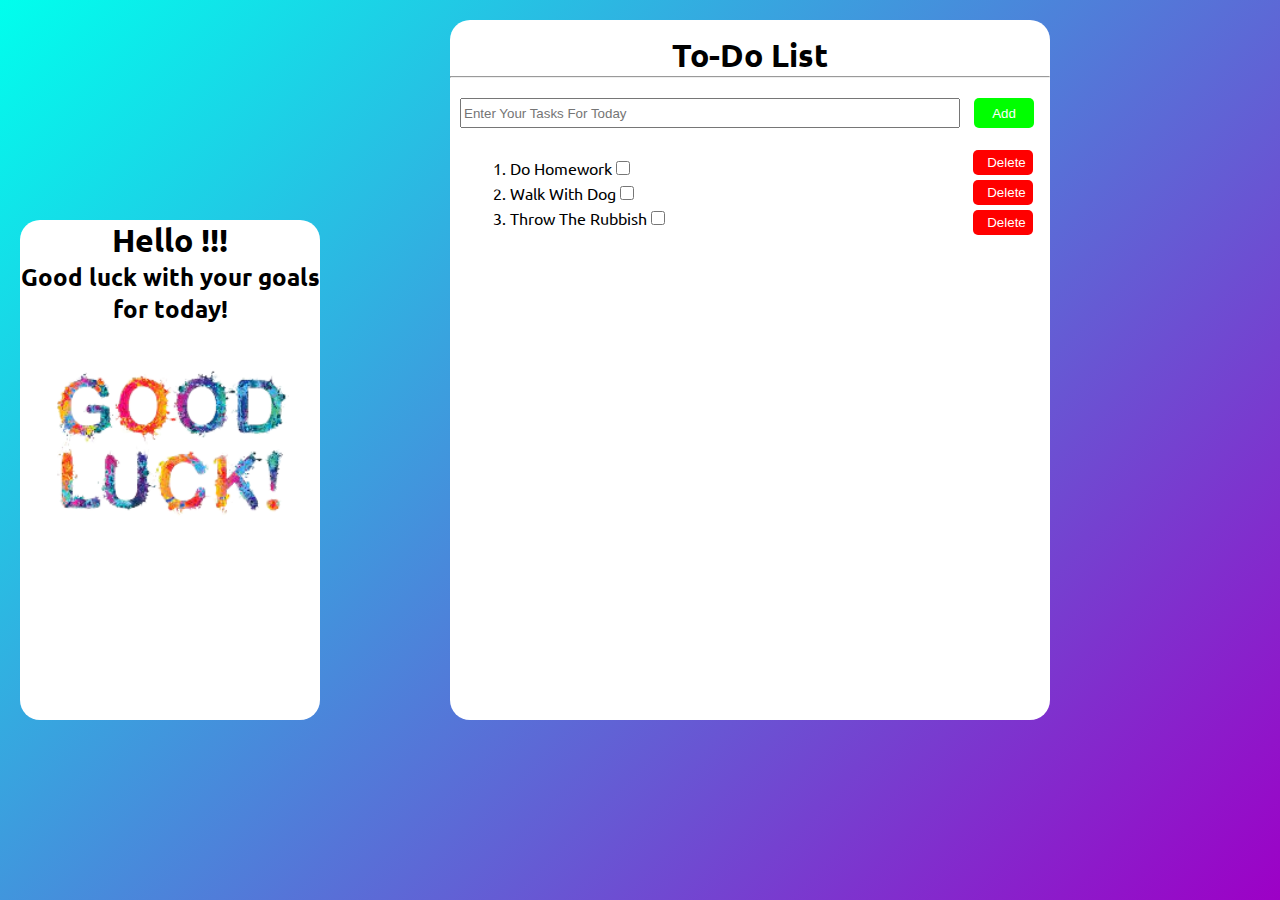
==== Html folder46/index2.html @ 9b277d18 "Add files via upload" ====
<!DOCTYPE html>
<html lang="en">
<head>
    <meta charset="UTF-8">
    <meta name="viewport" content="width=device-width, initial-scale=1.0">
    <title>Document</title>
    <link rel="stylesheet" href="assets/style/style2.css">
</head>
<body>
    <div id="HEAD">
        <div class="main">
            <h1 id="listHeader">To-Do List</h1>
            <hr>
            <form action="" method="post">
                <input id="AddText" type="text" placeholder="Enter Your Tasks For Today">
                <input id="sendInput" type="button" value="Add">
            </form>
            <div class="groupBtn">
                <input type="button" value="Delete" class="deleteBtn">
                <input type="button" value="Delete" class="deleteBtn">
                <input type="button" value="Delete" class="deleteBtn">
            </div>
            <ul>
                <li>
                    Do Homework
                    <input type="checkbox" name="task" class="checkRadio">
                </li>
                
                <li>
                    Walk With Dog
                    <input type="checkbox" name="task" class="checkRadio">
                </li>
                
                <li>
                    Throw The Rubbish
                    <input type="checkbox" name="task" class="checkRadio">
                </li>
            </ul>
            
            
        </div>
        <div class="helloWindow">
            <h1 class="center">Hello !!!</h1>
            <h2 class="center">Good luck with your goals for today!</h2>
            <img src="assets/Images/Gl image.png" alt="Good Luck picture" id="goodLuck">
        </div>
    </div>
    
<script type="module" src="assets/script/todo.js"></script>
</body>
</html>
---- Html folder46/assets/style/style2.css ----
@import url('https://fonts.googleapis.com/css2?family=Berkshire+Swash&family=Foldit:wght@100;200;300;400;500;600;700;800;900&family=Monoton&family=Playfair+Display:ital,wght@0,400;0,500;0,600;0,700;0,800;0,900;1,400;1,500;1,600;1,700;1,800;1,900&family=Roboto:ital,wght@0,100;0,300;0,400;0,500;0,700;0,900;1,100;1,300;1,400;1,500;1,700;1,900&family=Ubuntu:ital,wght@0,300;0,400;0,500;0,700;1,300;1,400;1,500;1,700&family=Work+Sans:ital,wght@0,100;0,200;0,300;0,400;0,500;0,600;0,700;0,800;0,900;1,100;1,200;1,300;1,400;1,500;1,600;1,700;1,800;1,900&display=swap');
*{
    margin: 0;
    box-sizing: border-box;
}

#HEAD{
    font-family: 'Ubuntu', sans-serif;
    background: linear-gradient(135deg, rgba(0, 255, 237, 1) 0%, rgba(157, 0, 198, 1) 100%);
    height: 100vh;
}

.main{
    position: absolute;
    background-color: white;
    width: 600px;
    height: 700px;
    border-radius: 20px;
    border: none;
    margin-left: 450px;
    margin-top: 20px;
}

#listHeader{
    text-align: center;
    margin-top: 15px;
}

#AddText{
    width: 500px;
    margin-left: 10px;
    height: 30px;
    margin-top: 20px;
}

#sendInput{
    margin-left: 10px;
    width: 60px;
    height: 30px;
    background-color: rgb(0, 255, 0);
    border: none;
    color: white;
    text-align: center;
    border-radius: 5px;
    cursor: pointer;
    transition: background-color 0.3s;
}

#sendInput:active{
    background-color: rgb(54, 157, 54);
    color: black;
}

ul{
    margin-top: 30px;
    margin-left: 20px;
    list-style-type: decimal;

}

li{
    margin-top: 5px;
}

.checkRadio{
    width: 14px;
    height: 14px;
    border: none;
    cursor: pointer;
}

.deleteBtn{
    cursor: pointer;
    display: flex;
    flex-direction: column;
    margin-top: 5px;
    width: 60px;
    height: 25px;
    background-color: rgb(255, 0, 0);
    border: none;
    text-align: center;
    border-radius: 5px;
    color: white;
    padding: 5px;
    padding-left: 12px;
    transition: background-color 0.3s;
}

.deleteBtn:active{
    background-color: rgb(173, 0, 0);
    color: inherit;
}

.groupBtn{
    margin-top: 17px;
    margin-left: 523px;
    position: absolute;
}

.helloWindow{
    position: absolute;
    width: 300px;
    height: 500px;
    background-color: white;
    border-radius: 20px;
    margin-top: 220px;
    margin-left: 20px;
}

.center{
    text-align: center;
}

#goodLuck{
    width: 300px;
    height: auto;
    display: block;
}
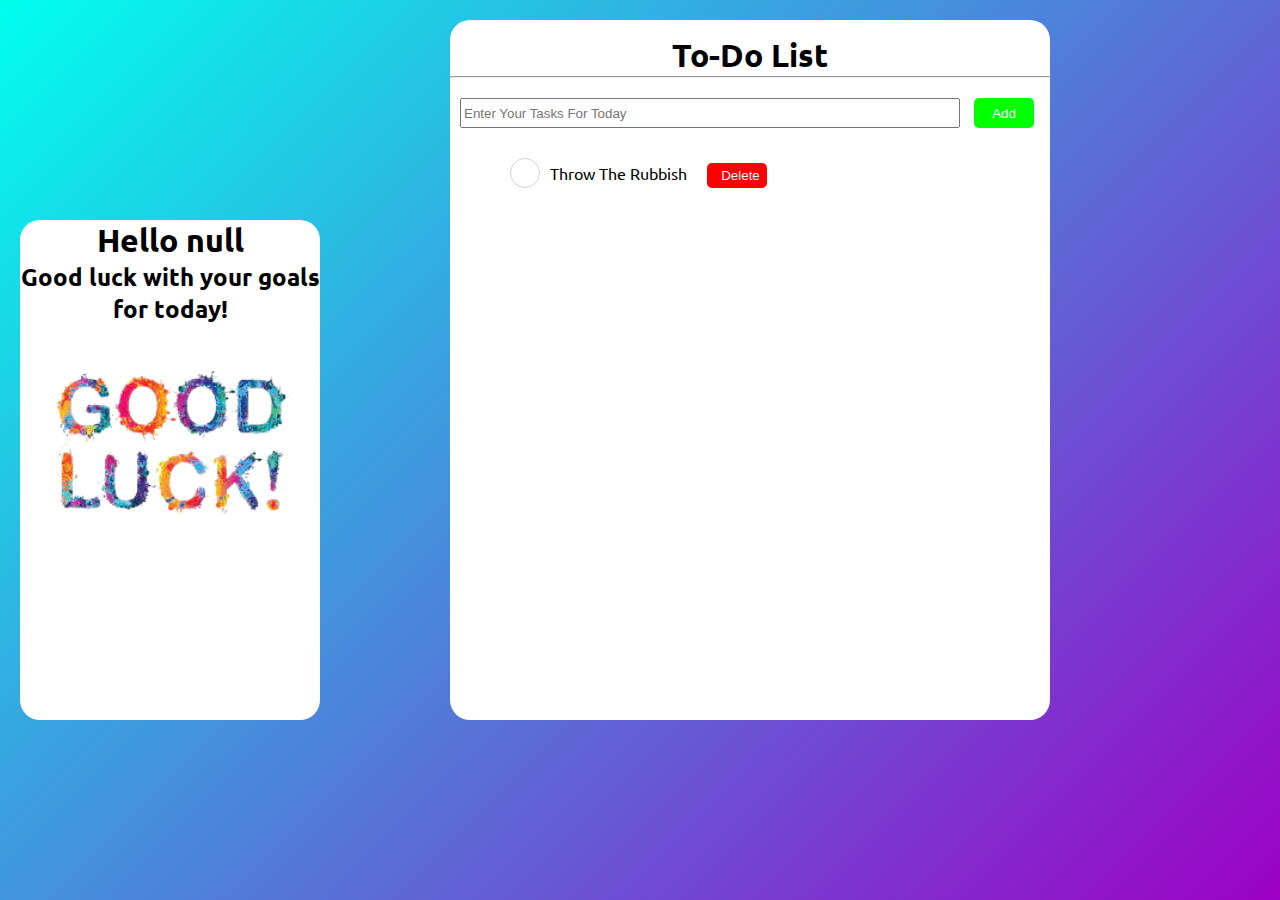
==== commit 1926d63a: "Add files via upload" ====
--- a/Html folder46/index2.html
+++ b/Html folder46/index2.html
@@ -9,43 +9,28 @@
 <body>
     <div id="HEAD">
         <div class="main">
-            <h1 id="listHeader">To-Do List</h1>
+            <h1 id="Header">To-Do List</h1>
             <hr>
             <form action="" method="post">
                 <input id="AddText" type="text" placeholder="Enter Your Tasks For Today">
                 <input id="sendInput" type="button" value="Add">
             </form>
-            <div class="groupBtn">
-                <input type="button" value="Delete" class="deleteBtn">
-                <input type="button" value="Delete" class="deleteBtn">
-                <input type="button" value="Delete" class="deleteBtn">
-            </div>
-            <ul>
+            <ul id="listHeader">
                 <li>
-                    Do Homework
-                    <input type="checkbox" name="task" class="checkRadio">
-                </li>
-                
-                <li>
-                    Walk With Dog
-                    <input type="checkbox" name="task" class="checkRadio">
-                </li>
-                
-                <li>
-                    Throw The Rubbish
-                    <input type="checkbox" name="task" class="checkRadio">
-                </li>
-            </ul>
-            
-            
+                    <input type="checkbox" name="task" class="checkBox" id="checkBox">
+                    <label for="checkBox">
+                        <svg xmlns="http://www.w3.org/2000/svg" width="20" height="20" viewBox="0 0 20 20"><path fill="currentColor" d="m14.83 4.89l1.34.94l-5.81 8.38H9.02L5.78 9.67l1.34-1.25l2.57 2.4z"/></svg>
+                    </label>
+                    <p class="texter">Throw The Rubbish</p>
+                    <input type="button" value="Delete" class="deleteBtn">
+                </li>                
+            </ul>            
         </div>
-        <div class="helloWindow">
-            <h1 class="center">Hello !!!</h1>
-            <h2 class="center">Good luck with your goals for today!</h2>
-            <img src="assets/Images/Gl image.png" alt="Good Luck picture" id="goodLuck">
+        <div class="helloWindow" id="demo">
+            <!-- Место, где будет выводиться текст с именем-->
         </div>
     </div>
-    
-<script type="module" src="assets/script/todo.js"></script>
+
+    <script type="module" src="assets/script/todo.js"></script>
 </body>
-</html>+</html>
--- a/Html folder46/assets/style/style2.css
+++ b/Html folder46/assets/style/style2.css
@@ -8,6 +8,8 @@
     font-family: 'Ubuntu', sans-serif;
     background: linear-gradient(135deg, rgba(0, 255, 237, 1) 0%, rgba(157, 0, 198, 1) 100%);
     height: 100vh;
+    width: 100%;
+    overflow: hidden; 
 }
 
 .main{
@@ -21,7 +23,7 @@
     margin-top: 20px;
 }
 
-#listHeader{
+#Header{
     text-align: center;
     margin-top: 15px;
 }
@@ -34,6 +36,7 @@
 }
 
 #sendInput{
+    border-bottom: 1px solid lightgrey;
     margin-left: 10px;
     width: 60px;
     height: 30px;
@@ -60,19 +63,48 @@
 
 li{
     margin-top: 5px;
+    display: flex;
+    align-items: center;
+    gap: 10px;
 }
 
-.checkRadio{
-    width: 14px;
-    height: 14px;
-    border: none;
-    cursor: pointer;
+li input{
+    display: none;
 }
 
-.deleteBtn{
+li label{
+    width: 30px;
+    height: 30px;
+    border: 1px solid lightgray;
+    border-radius: 30px;
+    display: flex;
+    justify-content: center;
+    align-items: center;
+}
+
+li label svg{
+    display: none;
+    fill: lightgreen;
+}
+
+li input:checked~label{
+    border-color: lightgreen;
+}
+
+li:has(input:checked) label svg{
+    display: block;
+}
+
+li:has(input:checked) p{
+    color: lightgray;
+    text-decoration: line-through;
+}
+
+.deleteBtn {
     cursor: pointer;
-    display: flex;
+    display: inline-block;
     flex-direction: column;
+    margin-left: 10px;
     margin-top: 5px;
     width: 60px;
     height: 25px;
@@ -115,4 +147,8 @@
     width: 300px;
     height: auto;
     display: block;
+}
+
+.texter{
+    display: inline;
 }